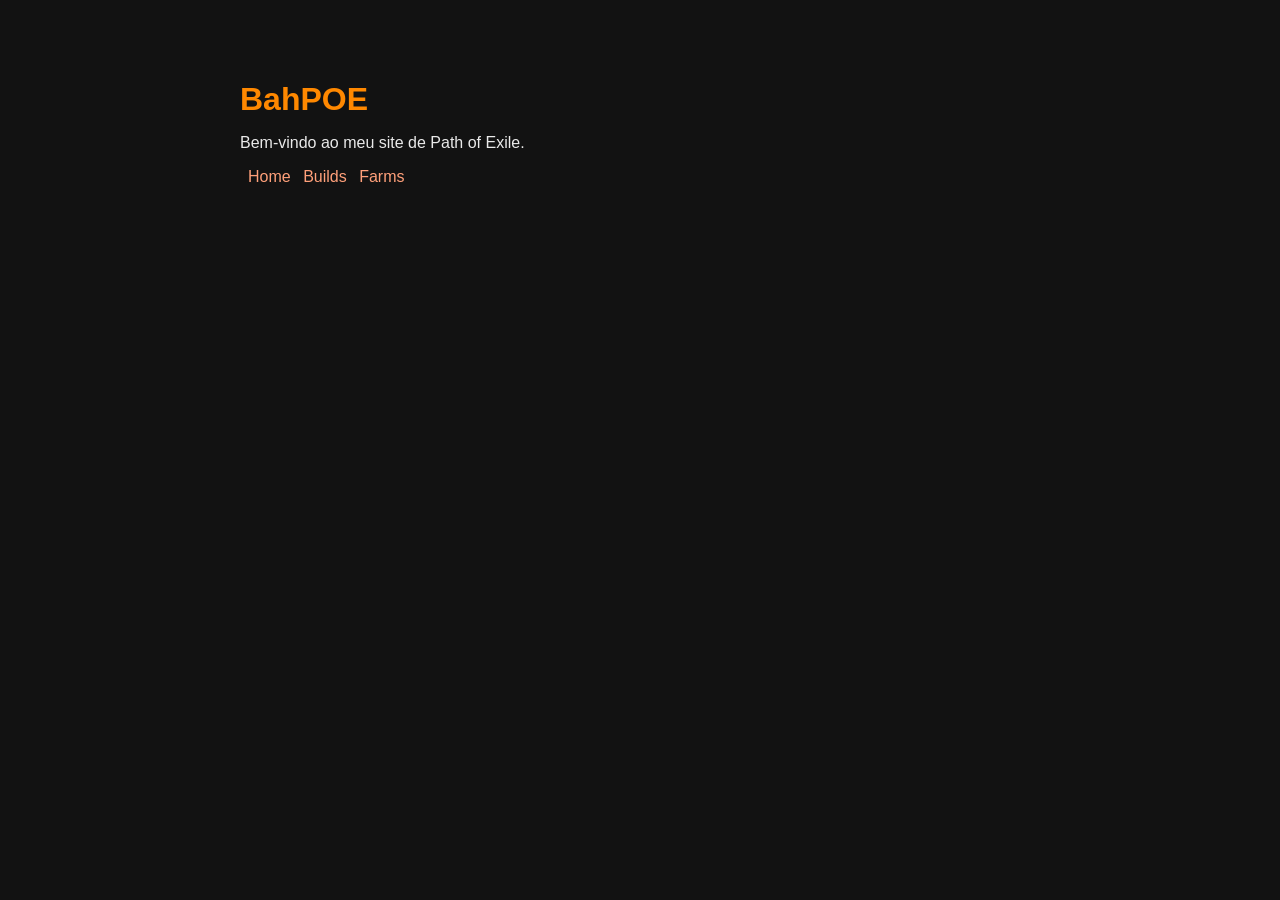
==== index.html @ 8459089d "Favicon e novos index" ====
<!DOCTYPE html>
<html lang="pt-br">
<head>
    <meta charset="UTF-8">
    <meta name="viewport" content="width=device-width, initial-scale=1.0">
    <title>BahPOE</title>

    <link rel="stylesheet" href="styles.css">
    <link rel="icon" href="favicon.ico">
</head>

<body>

<div class="container">

    <h1>BahPOE</h1>

    <p>Bem-vindo ao meu site de Path of Exile.</p>

    <nav>
        <a href="index.html">Home</a>
        <a href="builds/index.html">Builds</a>
        <a href="farms/index.html">Farms</a>
    </nav>

</div>

</body>
</html>
---- styles.css ----
body {
    background-color: #121212;
    color: #eaeaea;
    font-family: Arial, Helvetica, sans-serif;
    margin: 0;
}

/* centralizar conteudo */
.container {
    max-width: 800px;
    margin: 40px auto;
    padding: 20px;
}

/* título principal */
h1 {
    color: #ff8800;
    margin-bottom: 10px;
}

/* subtítulo */
h2 {
    color: #ffcc66;
    margin-top: 30px;
}

/* estilo da lista */
ul {
    list-style: none;
    padding: 0;
}

/* cards das builds */
.card {
    background-color: #1e1e1e;
    padding: 15px;
    margin-bottom: 12px;
    border-radius: 10px;
    transition: 0.2s;
    list-style: none;
}

/* efeito quando passamos o mouse */
.card:hover {
    background-color: #2a2a2a;
}

/* links */
a {
    color: lightsalmon;
    text-decoration: none;
    margin-left: 8px;
}

a:hover {
    text-decoration: underline;
}

.card:hover {
    background-color: #2a2a2a;
}

.title {
    font-size: 18px;
    font-weight: bold;
    margin-bottom: 8px;
}

.tags {
    margin-bottom: 10px;
}

.tag {
    display: inline-block;
    padding: 3px 8px;
    font-size: 12px;
    border-radius: 5px;
    margin-right: 5px;
    background-color: #333;
}

/* cores por tipo */
.minion {
    background-color: #5b2c6f;
}

.melee {
    background-color: #7d6608;
}

.afk {
    background-color: #2874a6;
}

.walking-simulator {
    background-color: #8b4513;
}

.elementalxchaos {
    background-color: #8d249b;
}

.ranged {
    background-color: #117a65;
}

.auto-bomber {
    background-color: #a93226;
}

.five-way {
    background-color: #bd4d98;
}

.elemental {
    background-color: #581ae9;
}

.mapper {
    background-color: #36b0e0;
}

.links a {
    margin-right: 10px;
}
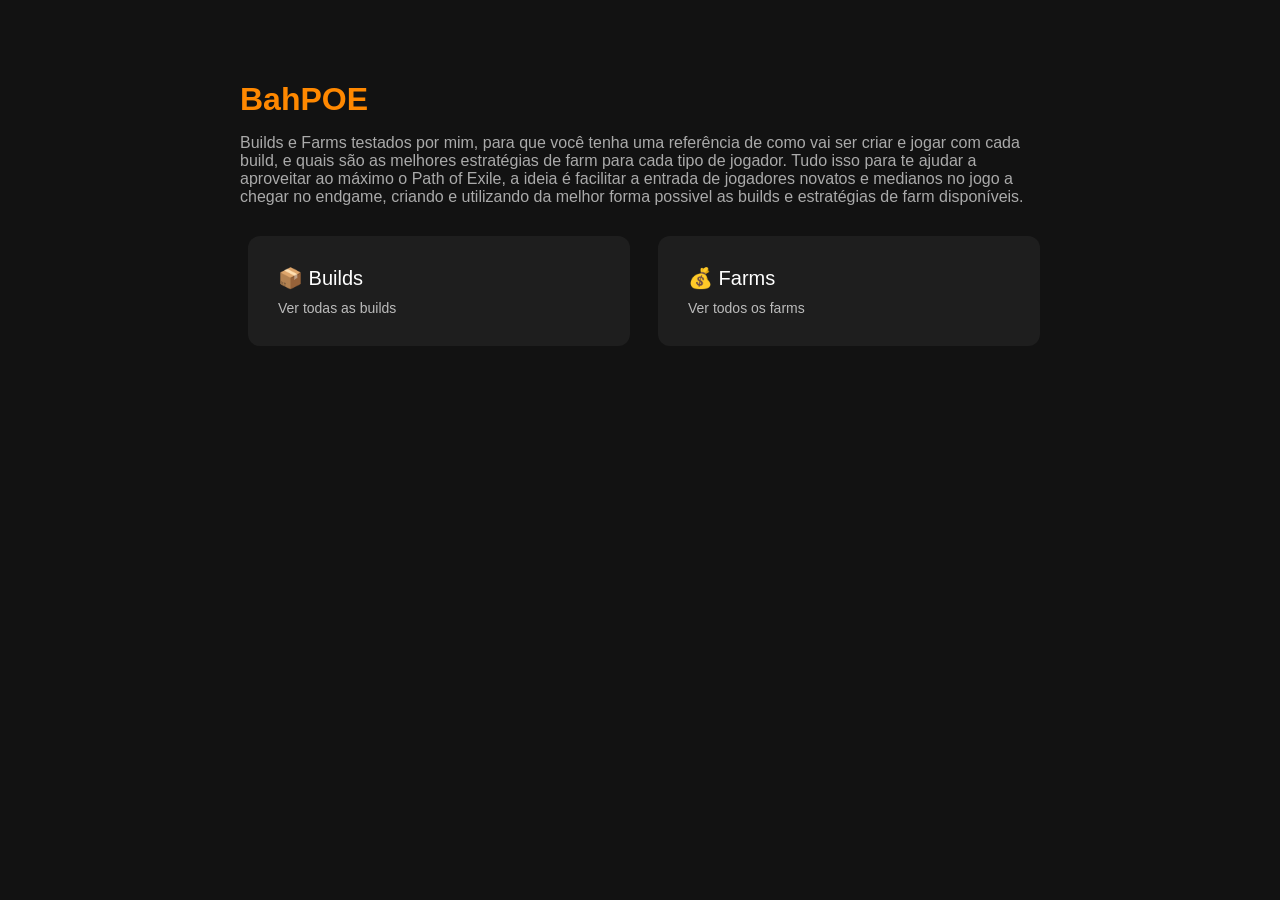
==== commit 4ad3021b: "Novo nome do link e limpeza do codigo" ====
--- a/index.html
+++ b/index.html
@@ -2,11 +2,10 @@
 <html lang="pt-br">
 <head>
     <meta charset="UTF-8">
-    <meta name="viewport" content="width=device-width, initial-scale=1.0">
     <title>BahPOE</title>
 
     <link rel="stylesheet" href="styles.css">
-    <link rel="icon" href="favicon.ico">
+    <link rel="icon" href="favicon.ico?v=2">
 </head>
 
 <body>
@@ -15,13 +14,23 @@
 
     <h1>BahPOE</h1>
 
-    <p>Bem-vindo ao meu site de Path of Exile.</p>
+    <p class="subtitle">
+        Builds e Farms testados por mim, para que você tenha uma referência de como vai ser criar e jogar com cada build, e quais são as melhores estratégias de farm para cada tipo de jogador. Tudo isso para te ajudar a aproveitar ao máximo o Path of Exile, a ideia é facilitar a entrada de jogadores novatos e medianos no jogo a chegar no endgame, criando e utilizando da melhor forma possivel as builds e estratégias de farm disponíveis.
+    </p>
 
-    <nav>
-        <a href="index.html">Home</a>
-        <a href="builds/index.html">Builds</a>
-        <a href="farms/index.html">Farms</a>
-    </nav>
+    <div class="home-buttons">
+
+        <a href="builds/index.html" class="home-card">
+            📦 Builds
+            <span>Ver todas as builds</span>
+        </a>
+
+        <a href="farms/index.html" class="home-card">
+            💰 Farms
+            <span>Ver todos os farms</span>
+        </a>
+
+    </div>
 
 </div>
 
--- a/styles.css
+++ b/styles.css
@@ -122,4 +122,39 @@
 
 .links a {
     margin-right: 10px;
+}
+
+.subtitle {
+    color: #aaa;
+    margin-bottom: 20px;
+}
+
+.home-buttons {
+    display: flex;
+    gap: 20px;
+    margin-top: 30px;
+}
+
+.home-card {
+    flex: 1;
+    background-color: #1e1e1e;
+    padding: 30px;
+    border-radius: 12px;
+    text-decoration: none;
+    color: white;
+    font-size: 20px;
+    transition: 0.2s;
+    display: block;
+}
+
+.home-card span {
+    display: block;
+    font-size: 14px;
+    margin-top: 10px;
+    color: #bbb;
+}
+
+.home-card:hover {
+    background-color: #2a2a2a;
+    transform: scale(1.03);
 }
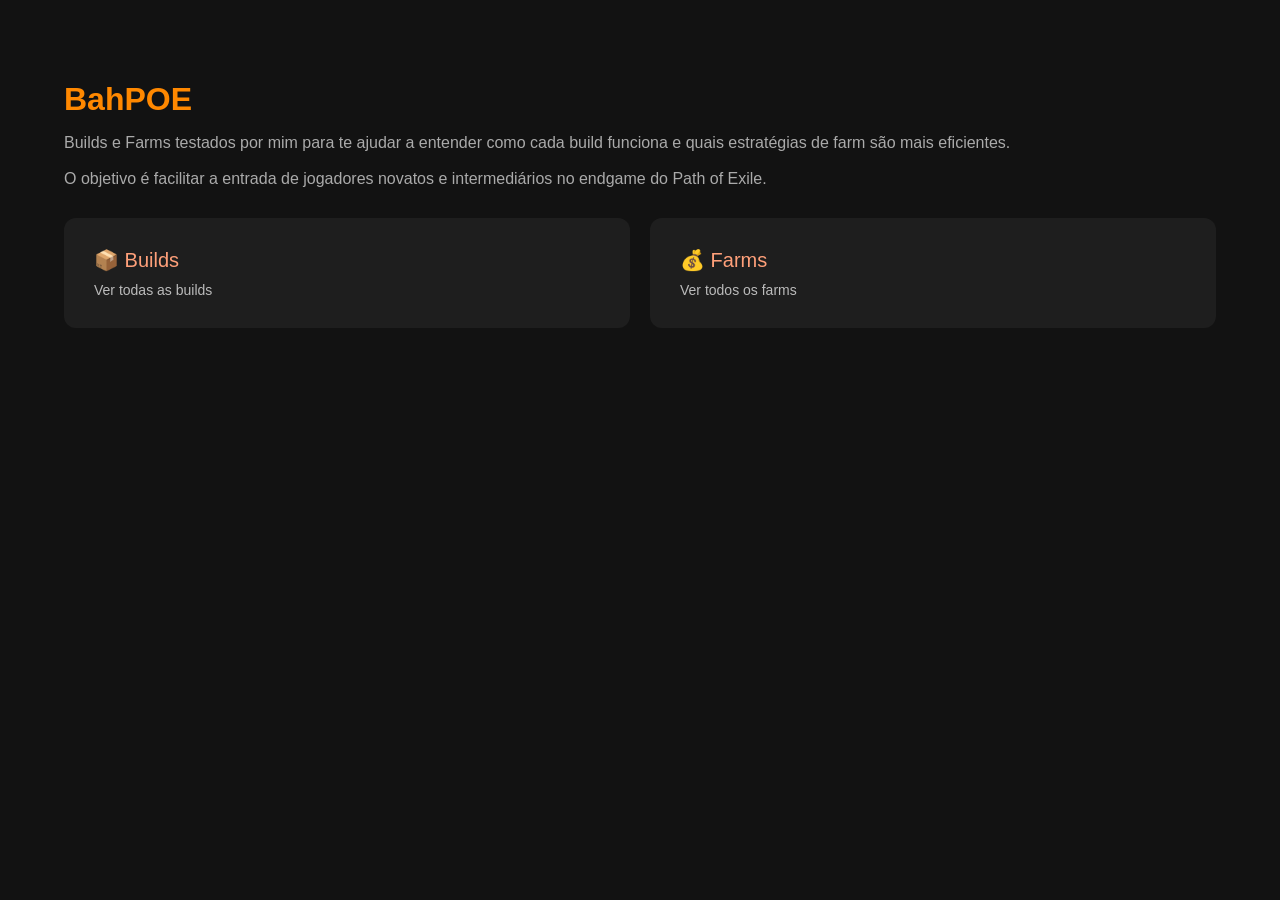
==== commit f9ccb5cc: "Reorganização Geral do código e refinamento da pag Farm" ====
--- a/index.html
+++ b/index.html
@@ -1,22 +1,26 @@
 <!DOCTYPE html>
 <html lang="pt-br">
+
 <head>
     <meta charset="UTF-8">
     <title>BahPOE</title>
-
     <link rel="stylesheet" href="styles.css">
     <link rel="icon" href="favicon.ico?v=2">
 </head>
 
 <body>
 
-<div class="container">
+<!-- HOME: Hub principal do site -->
+    
+<main class="container">
 
     <h1>BahPOE</h1>
 
     <p class="subtitle">
-        Builds e Farms testados por mim, para que você tenha uma referência de como vai ser criar e jogar com cada build, e quais são as melhores estratégias de farm para cada tipo de jogador. Tudo isso para te ajudar a aproveitar ao máximo o Path of Exile, a ideia é facilitar a entrada de jogadores novatos e medianos no jogo a chegar no endgame, criando e utilizando da melhor forma possivel as builds e estratégias de farm disponíveis.
-    </p>
+    Builds e Farms testados por mim para te ajudar a entender como cada build funciona e quais estratégias de farm são mais eficientes.
+    <br><br>
+    O objetivo é facilitar a entrada de jogadores novatos e intermediários no endgame do Path of Exile.
+</p>
 
     <div class="home-buttons">
 
--- a/styles.css
+++ b/styles.css
@@ -1,3 +1,7 @@
+/* =========================
+        RESET / BASE
+========================= */
+
 body {
     background-color: #121212;
     color: #eaeaea;
@@ -5,66 +9,139 @@
     margin: 0;
 }
 
-/* centralizar conteudo */
+a {
+    color: lightsalmon;
+    text-decoration: none;
+}
+
+a:hover {
+    text-decoration: underline;
+}
+
+/* =========================
+         LAYOUT
+========================= */
+
 .container {
-    max-width: 800px;
+    width: 90%;
+    max-width: 1400px;
     margin: 40px auto;
     padding: 20px;
 }
 
-/* título principal */
+header {
+    display: flex;
+    justify-content: space-between;
+    align-items: center;
+    background-color: #1a1a1a;
+    padding: 15px 20px;
+    margin-bottom: 30px;
+}
+
+/* =========================
+        TIPOGRAFIA
+========================= */
+
 h1 {
     color: #ff8800;
     margin-bottom: 10px;
 }
 
-/* subtítulo */
 h2 {
     color: #ffcc66;
     margin-top: 30px;
 }
 
-/* estilo da lista */
+.subtitle {
+    color: #aaa;
+    margin-bottom: 20px;
+}
+
+.title {
+    font-size: 18px;
+    font-weight: bold;
+    margin-bottom: 8px;
+}
+
+/* =========================
+         LISTAS
+========================= */
+
 ul {
     list-style: none;
     padding: 0;
 }
 
-/* cards das builds */
+/* =========================
+        CARDS (GERAL)
+========================= */
+
 .card {
     background-color: #1e1e1e;
     padding: 15px;
     margin-bottom: 12px;
     border-radius: 10px;
     transition: 0.2s;
-    list-style: none;
-}
-
-/* efeito quando passamos o mouse */
+}
+
 .card:hover {
     background-color: #2a2a2a;
 }
 
-/* links */
-a {
-    color: lightsalmon;
-    text-decoration: none;
-    margin-left: 8px;
-}
-
-a:hover {
-    text-decoration: underline;
-}
-
-.card:hover {
+/* =========================
+         HOME
+========================= */
+
+.home-buttons {
+    display: flex;
+    gap: 20px;
+    margin-top: 30px;
+}
+
+.home-card {
+    flex: 1;
+    background-color: #1e1e1e;
+    padding: 30px;
+    border-radius: 12px;
+    font-size: 20px;
+    display: block;
+    transition: 0.2s;
+}
+
+.home-card span {
+    display: block;
+    font-size: 14px;
+    margin-top: 10px;
+    color: #bbb;
+}
+
+.home-card:hover {
     background-color: #2a2a2a;
-}
-
-.title {
-    font-size: 18px;
+    transform: scale(1.03);
+}
+
+/* =========================
+        HEADER / NAV
+========================= */
+
+.logo a {
+    color: #ff8800;
+    font-size: 20px;
     font-weight: bold;
-    margin-bottom: 8px;
-}
+}
+
+nav a {
+    margin-left: 15px;
+    color: #ccc;
+}
+
+nav a:hover {
+    color: white;
+}
+
+/* =========================
+          TAGS
+========================= */
 
 .tags {
     margin-bottom: 10px;
@@ -79,82 +156,127 @@
     background-color: #333;
 }
 
-/* cores por tipo */
-.minion {
-    background-color: #5b2c6f;
-}
-
-.melee {
-    background-color: #7d6608;
-}
-
-.afk {
-    background-color: #2874a6;
-}
-
-.walking-simulator {
-    background-color: #8b4513;
-}
-
-.elementalxchaos {
-    background-color: #8d249b;
-}
-
-.ranged {
-    background-color: #117a65;
-}
-
-.auto-bomber {
-    background-color: #a93226;
-}
-
-.five-way {
-    background-color: #bd4d98;
-}
-
-.elemental {
-    background-color: #581ae9;
-}
-
-.mapper {
-    background-color: #36b0e0;
-}
-
-.links a {
-    margin-right: 10px;
-}
-
-.subtitle {
-    color: #aaa;
-    margin-bottom: 20px;
-}
-
-.home-buttons {
-    display: flex;
-    gap: 20px;
-    margin-top: 30px;
-}
-
-.home-card {
-    flex: 1;
-    background-color: #1e1e1e;
-    padding: 30px;
+/* cores das tags */
+.minion { background-color: #5b2c6f; }
+.melee { background-color: #7d6608; }
+.afk { background-color: #2874a6; }
+.walking-simulator { background-color: #8b4513; }
+.elemental-chaos { background-color: #8d249b; }
+.ranged { background-color: #117a65; }
+.auto-bomber { background-color: #a93226; }
+.five-way { background-color: #bd4d98; }
+.elemental { background-color: #581ae9; }
+.mapper { background-color: #36b0e0; }
+
+/* farms */
+.speed { background-color: #dad612b6; }
+.high-profit { background-color: #18a754b6; }
+
+/* requirements */
+.mobility { background-color: #08b4eed2; }
+.clear { background-color: #9b2a46; }
+.squishy { background-color: #c54435; }
+
+/* =========================
+       FARM CARD
+========================= */
+
+.farm-card {
+    display: flex;
+    justify-content: space-between;
+    align-items: flex-start;
+    gap: 30px;
+    padding: 25px;
+    background: #1a1a1a;
     border-radius: 12px;
-    text-decoration: none;
-    color: white;
-    font-size: 20px;
-    transition: 0.2s;
-    display: block;
-}
-
-.home-card span {
-    display: block;
-    font-size: 14px;
-    margin-top: 10px;
-    color: #bbb;
-}
-
-.home-card:hover {
-    background-color: #2a2a2a;
-    transform: scale(1.03);
+    min-height: 180px;
+}
+
+.card-side {
+    width: 200px;
+    display: flex;
+    flex-direction: column;
+    gap: 12px;
+    border-left: 1px solid #2a2a2a;
+    padding-left: 15px;
+}
+
+/* =========================
+        CONSUMIVEIS
+========================= */
+
+.consumable-item {
+    display: flex;
+    gap: 10px;
+    align-items: flex-start;
+}
+
+.icon-wrapper {
+    position: relative;
+    width: 32px;
+    height: 32px;
+    flex-shrink: 0;
+}
+
+.icon-wrapper img {
+    width: 100%;
+    height: 100%;
+    object-fit: contain;
+}
+
+.item-quantity {
+    position: absolute;
+    bottom: -4px;
+    right: -6px;
+    background: #000;
+    border: 1px solid #c8a96a;
+    color: #c8a96a;
+    font-weight: bold;
+    font-size: 0.7rem;
+    padding: 1px 4px;
+    border-radius: 6px;
+}
+
+.consumable-content {
+    display: flex;
+    flex-direction: column;
+}
+
+.consumable-name {
+    font-size: 0.9rem;
+    font-weight: 600;
+    display: flex;
+    gap: 6px;
+}
+
+.consumable-short {
+    font-size: 0.8rem;
+    opacity: 0.75;
+}
+
+/* =========================
+         TOOLTIP
+========================= */
+
+.info-icon {
+    cursor: pointer;
+    font-size: 0.75rem;
+    opacity: 0.6;
+}
+
+.info-icon:hover {
+    opacity: 1;
+}
+
+.tooltip-box {
+    position: absolute;
+    background: #1a1a1a;
+    border: 1px solid #444;
+    padding: 10px;
+    width: 220px;
+    font-size: 0.8rem;
+    border-radius: 6px;
+    display: none;
+    z-index: 1000;
+    pointer-events: none;
 }
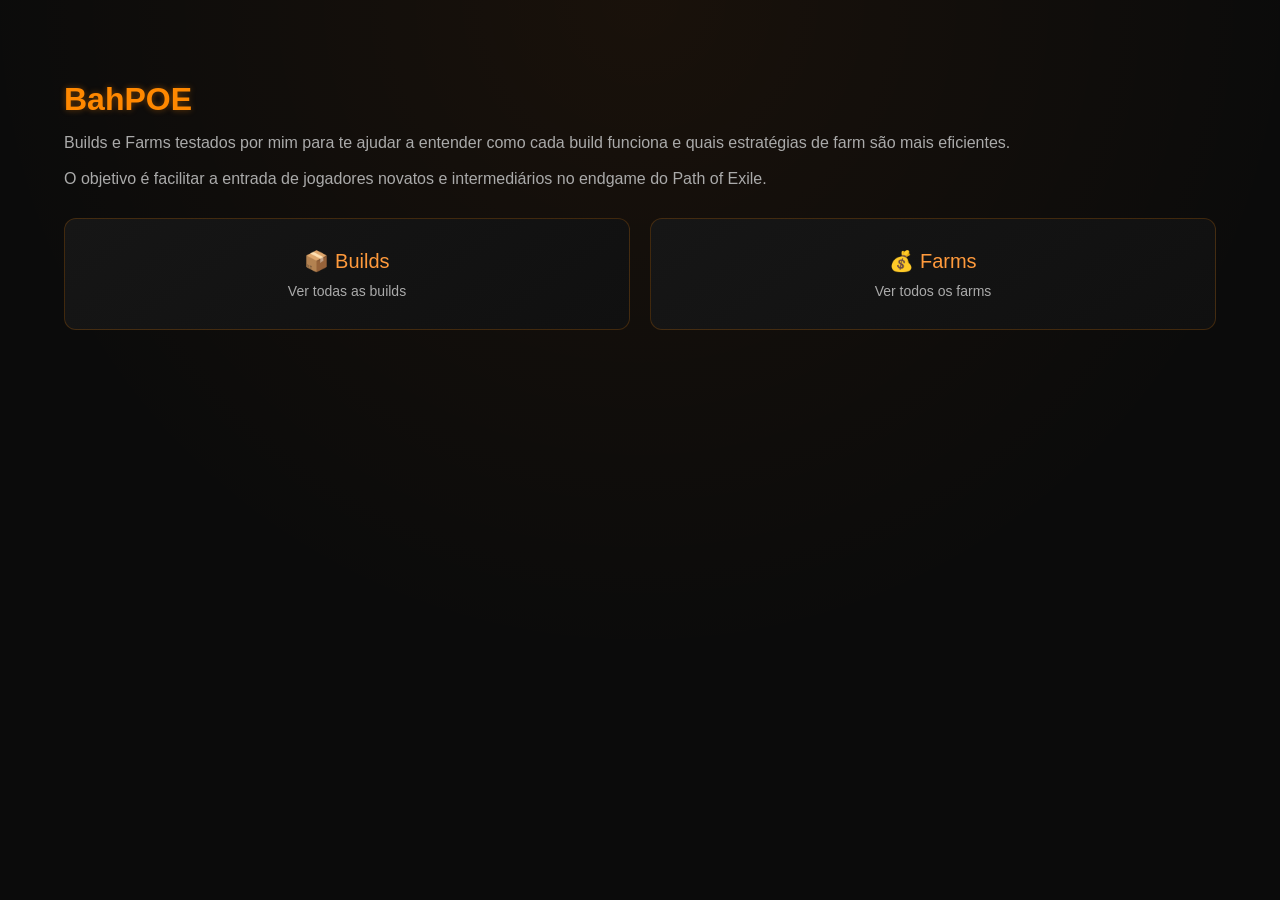
==== commit a81556f7: "Padronização de todo o código" ====
--- a/index.html
+++ b/index.html
@@ -8,10 +8,15 @@
     <link rel="icon" href="favicon.ico?v=2">
 </head>
 
-<body>
+<body class="home">
 
 <!-- HOME: Hub principal do site -->
-    
+
+ <div class="page-bg"></div>
+  <div class="page-overlay"></div>
+
+  <main class="content">
+
 <main class="container">
 
     <h1>BahPOE</h1>
@@ -38,5 +43,7 @@
 
 </div>
 
+</main>
+
 </body>
 </html>
--- a/styles.css
+++ b/styles.css
@@ -3,19 +3,29 @@
 ========================= */
 
 body {
-    background-color: #121212;
-    color: #eaeaea;
-    font-family: Arial, Helvetica, sans-serif;
-    margin: 0;
+  background:
+    radial-gradient(circle at top, rgba(255,120,0,0.06), transparent 60%),
+    url("assets/bg-texture.jpg"),
+    #0b0b0b;
+
+  background-size: cover;
+  background-attachment: fixed;
+  font-family: Arial, Helvetica, sans-serif;
+  margin: 0;
+  color: #eaeaea; /* 🔥 garante legibilidade global */
+}
+
+body::after {
+  display: none;
 }
 
 a {
-    color: lightsalmon;
-    text-decoration: none;
+  color: #ff9a3c; /* 🔥 menos estourado que lightsalmon */
+  text-decoration: none;
 }
 
 a:hover {
-    text-decoration: underline;
+  color: #ffb366;
 }
 
 /* =========================
@@ -23,19 +33,21 @@
 ========================= */
 
 .container {
-    width: 90%;
-    max-width: 1400px;
-    margin: 40px auto;
-    padding: 20px;
+  width: 90%;
+  max-width: 1200px; /* 🔥 melhor leitura */
+  margin: 40px auto;
+  padding: 20px;
 }
 
 header {
-    display: flex;
-    justify-content: space-between;
-    align-items: center;
-    background-color: #1a1a1a;
-    padding: 15px 20px;
-    margin-bottom: 30px;
+  display: flex;
+  justify-content: space-between;
+  align-items: center;
+  background-color: rgba(20,20,20,0.9);
+  backdrop-filter: blur(4px);
+  padding: 15px 20px;
+  margin-bottom: 30px;
+  border-bottom: 1px solid rgba(255,136,0,0.15);
 }
 
 /* =========================
@@ -43,24 +55,49 @@
 ========================= */
 
 h1 {
-    color: #ff8800;
-    margin-bottom: 10px;
+  color: #ff8800;
+  margin-bottom: 10px;
+  text-shadow: 0 0 6px rgba(255,136,0,0.4);
 }
 
 h2 {
-    color: #ffcc66;
-    margin-top: 30px;
+  color: #ffb84d; /* 🔥 menos amarelo agressivo */
+  margin-top: 30px;
 }
 
 .subtitle {
-    color: #aaa;
-    margin-bottom: 20px;
+  color: #aaa;
+  margin-bottom: 20px;
 }
 
 .title {
-    font-size: 18px;
-    font-weight: bold;
-    margin-bottom: 8px;
+  font-size: 1.4rem;
+  color: #ff8800;
+  font-weight: bold;
+  text-shadow: 0 0 6px rgba(255,136,0,0.4);
+}
+
+.meta {
+  font-size: 0.9rem;
+  color: #cfcfcf; /* 🔥 mais visível */
+}
+
+.description {
+  font-size: 0.85rem;
+  color: #9a9a9a; /* 🔥 não some mais */
+}
+
+.profit {
+  color: #00e68a;
+  font-weight: bold;
+}
+
+.difficulty-high {
+  color: #ff5555;
+}
+
+.investment {
+  color: #ffb84d;
 }
 
 /* =========================
@@ -68,8 +105,8 @@
 ========================= */
 
 ul {
-    list-style: none;
-    padding: 0;
+  list-style: none;
+  padding: 0;
 }
 
 /* =========================
@@ -77,15 +114,18 @@
 ========================= */
 
 .card {
-    background-color: #1e1e1e;
-    padding: 15px;
-    margin-bottom: 12px;
-    border-radius: 10px;
-    transition: 0.2s;
+  background: linear-gradient(145deg, #161616, #0f0f0f);
+  border: 1px solid rgba(255,255,255,0.05);
+  border-radius: 10px;
+  margin-bottom: 20px;
+
+  box-shadow:
+    inset 0 0 12px rgba(0,0,0,0.8);
 }
 
 .card:hover {
-    background-color: #2a2a2a;
+  border-color: rgba(255,136,0,0.6);
+  box-shadow: 0 0 12px rgba(255,136,0,0.25);
 }
 
 /* =========================
@@ -93,31 +133,39 @@
 ========================= */
 
 .home-buttons {
-    display: flex;
-    gap: 20px;
-    margin-top: 30px;
+  display: flex;
+  gap: 20px;
+  margin-top: 30px;
+  margin-bottom: 40px;
 }
 
 .home-card {
-    flex: 1;
-    background-color: #1e1e1e;
-    padding: 30px;
-    border-radius: 12px;
-    font-size: 20px;
-    display: block;
-    transition: 0.2s;
+  flex: 1;
+  background: linear-gradient(145deg, #161616, #101010);
+  padding: 30px;
+  border-radius: 12px;
+  font-size: 20px;
+  display: block;
+  transition: 0.2s;
+  border: 1px solid rgba(255,136,0,0.2);
+  text-align: center;
 }
 
 .home-card span {
-    display: block;
-    font-size: 14px;
-    margin-top: 10px;
-    color: #bbb;
+  display: block;
+  font-size: 14px;
+  margin-top: 10px;
+  color: #aaa;
 }
 
 .home-card:hover {
-    background-color: #2a2a2a;
-    transform: scale(1.03);
+  transform: translateY(-3px);
+  border-color: #ff8800;
+  box-shadow: 0 0 10px rgba(255,136,0,0.25);
+}
+
+.home-card.active {
+  border: 1px solid #ff8800;
 }
 
 /* =========================
@@ -125,80 +173,92 @@
 ========================= */
 
 .logo a {
-    color: #ff8800;
-    font-size: 20px;
-    font-weight: bold;
+  color: #ff8800;
+  font-size: 20px;
+  font-weight: bold;
 }
 
 nav a {
-    margin-left: 15px;
-    color: #ccc;
+  margin-left: 15px;
+  color: #bbb;
 }
 
 nav a:hover {
-    color: white;
+  color: #fff;
 }
 
 /* =========================
           TAGS
 ========================= */
 
+/* =========================
+          TAGS
+========================= */
+
 .tags {
-    margin-bottom: 10px;
+  margin-bottom: 10px;
 }
 
 .tag {
-    display: inline-block;
-    padding: 3px 8px;
-    font-size: 12px;
-    border-radius: 5px;
-    margin-right: 5px;
-    background-color: #333;
-}
-
-/* cores das tags */
-.minion { background-color: #5b2c6f; }
-.melee { background-color: #7d6608; }
-.afk { background-color: #2874a6; }
-.walking-simulator { background-color: #8b4513; }
-.elemental-chaos { background-color: #8d249b; }
-.ranged { background-color: #117a65; }
-.auto-bomber { background-color: #a93226; }
-.five-way { background-color: #bd4d98; }
-.elemental { background-color: #581ae9; }
-.mapper { background-color: #36b0e0; }
-
-/* farms */
-.speed { background-color: #dad612b6; }
-.high-profit { background-color: #18a754b6; }
-
-/* requirements */
-.mobility { background-color: #08b4eed2; }
-.clear { background-color: #9b2a46; }
-.squishy { background-color: #c54435; }
+  display: inline-block;
+  padding: 4px 8px;
+  font-size: 12px;
+  border-radius: 5px;
+  margin-right: 5px;
+  color: #fff;
+  font-weight: 500;
+  border: 1px solid rgba(255,255,255,0.1);
+}
+
+/* BUILDS */
+
+.minion { background: #6a2c91; }
+.melee { background: #a67c00; }
+.afk { background: #1f6fa5; }
+.walking-simulator { background: #8b4513; }
+.elemental-chaos { background: #9b2fae; }
+.ranged { background: #0f766e; }
+.auto-bomber { background: #b03a2e; }
+.five-way { background: #c04c9c; }
+.elemental { background: #5a3ee6; }
+.mapper { background: #2fa4d6; }
+
+/* FARMS */
+
+.speed { background: #d4c800; color: #000; }
+.high-profit { background: #16a34a; }
+
+/* REQUIREMENTS */
+
+.mobility { background: #0ea5e9; }
+.clear { background: #9b2a46; }
+.squishy { background: #c54435; }
 
 /* =========================
        FARM CARD
 ========================= */
 
 .farm-card {
-    display: flex;
-    justify-content: space-between;
-    align-items: flex-start;
-    gap: 30px;
-    padding: 25px;
-    background: #1a1a1a;
-    border-radius: 12px;
-    min-height: 180px;
+  display: flex;
+  gap: 20px;
+  padding: 20px;
+  background: linear-gradient(145deg, #141414, #0f0f0f); /* 🔥 CORRIGIDO */
+  border-radius: 12px;
+  margin-top: 30px;
+  border: 1px solid rgba(255,255,255,0.05);
 }
 
 .card-side {
-    width: 200px;
-    display: flex;
-    flex-direction: column;
-    gap: 12px;
-    border-left: 1px solid #2a2a2a;
-    padding-left: 15px;
+  width: 220px;
+  display: flex;
+  flex-direction: column;
+  gap: 12px;
+
+  border-left: 1px solid rgba(255,136,0,0.2);
+  padding-left: 15px;
+
+  background: rgba(10,10,10,0.7);
+  backdrop-filter: blur(4px);
 }
 
 /* =========================
@@ -206,52 +266,65 @@
 ========================= */
 
 .consumable-item {
-    display: flex;
-    gap: 10px;
-    align-items: flex-start;
+  display: flex;
+  gap: 10px;
+
+  background: rgba(20,20,20,0.9);
+  border: 1px solid rgba(255,255,255,0.05);
+  padding: 8px;
+  border-radius: 6px;
 }
 
 .icon-wrapper {
-    position: relative;
-    width: 32px;
-    height: 32px;
-    flex-shrink: 0;
+  width: 42px;
+  height: 42px;
+  min-width: 42px;
+  min-height: 42px;
+
+  position: relative;
+
+  display: flex;
+  align-items: center;
+  justify-content: center;
+
+  border: 1px solid #333;
+  box-shadow: 0 0 6px rgba(255,136,0,0.2);
+  background: #0f0f0f;
 }
 
 .icon-wrapper img {
-    width: 100%;
-    height: 100%;
-    object-fit: contain;
+  width: 80%;
+  height: 80%;
+  object-fit: contain;
 }
 
 .item-quantity {
-    position: absolute;
-    bottom: -4px;
-    right: -6px;
-    background: #000;
-    border: 1px solid #c8a96a;
-    color: #c8a96a;
-    font-weight: bold;
-    font-size: 0.7rem;
-    padding: 1px 4px;
-    border-radius: 6px;
+  position: absolute;
+  bottom: -4px;
+  right: -6px;
+  background: #000;
+  border: 1px solid #c8a96a;
+  color: #c8a96a;
+  font-weight: bold;
+  font-size: 0.7rem;
+  padding: 1px 4px;
+  border-radius: 6px;
 }
 
 .consumable-content {
-    display: flex;
-    flex-direction: column;
+  display: flex;
+  flex-direction: column;
 }
 
 .consumable-name {
-    font-size: 0.9rem;
-    font-weight: 600;
-    display: flex;
-    gap: 6px;
+  font-size: 0.9rem;
+  font-weight: 600;
+  color: #f5f5f5; /* 🔥 corrigido */
 }
 
 .consumable-short {
-    font-size: 0.8rem;
-    opacity: 0.75;
+  font-size: 0.8rem;
+  color: #bbb; /* 🔥 corrigido */
 }
 
 /* =========================
@@ -259,24 +332,35 @@
 ========================= */
 
 .info-icon {
-    cursor: pointer;
-    font-size: 0.75rem;
-    opacity: 0.6;
+  cursor: pointer;
+  font-size: 0.75rem;
+  opacity: 0.6;
 }
 
 .info-icon:hover {
-    opacity: 1;
+  opacity: 1;
 }
 
 .tooltip-box {
-    position: absolute;
-    background: #1a1a1a;
-    border: 1px solid #444;
-    padding: 10px;
-    width: 220px;
-    font-size: 0.8rem;
-    border-radius: 6px;
-    display: none;
-    z-index: 1000;
-    pointer-events: none;
+  background: #0c0c0c;
+  border: 1px solid #ff8800;
+  box-shadow: 0 0 10px rgba(255,136,0,0.3);
+  color: #ddd;
+  padding: 10px;
+}
+
+/* =========================
+        BACKGROUNDS POR PÁGINA
+========================= */
+
+body.home .page-bg {
+  background-image: url("assets/bg-home.jpg");
+}
+
+body.mid-game .page-bg {
+  background-image: url("assets/bg-midgame.jpg");
+}
+
+body.boss .page-bg {
+  background-image: url("assets/bg-boss.jpg");
 }
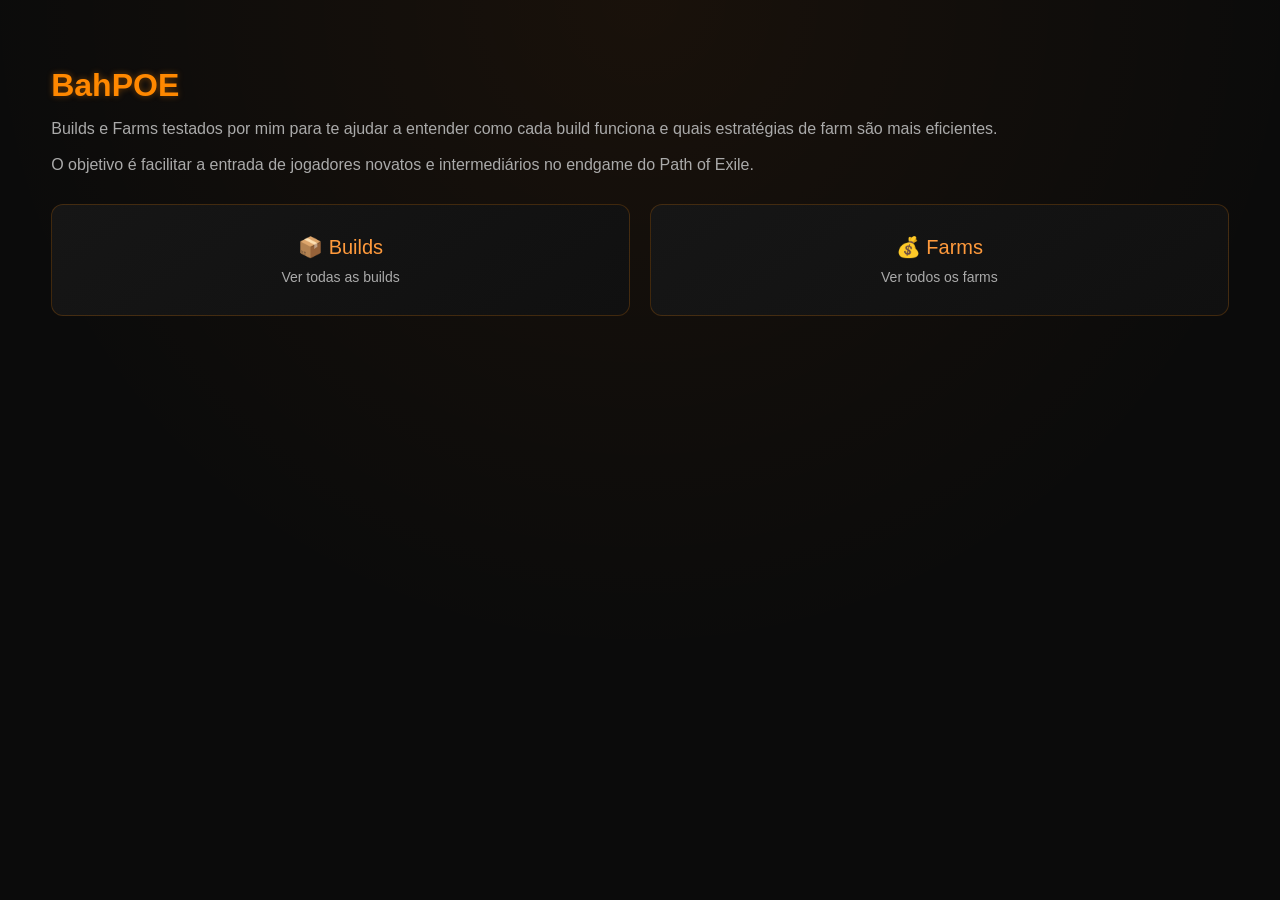
==== commit d39a8e27: "Ajustes para Mobile e telas menores" ====
--- a/index.html
+++ b/index.html
@@ -6,6 +6,7 @@
     <title>BahPOE</title>
     <link rel="stylesheet" href="styles.css">
     <link rel="icon" href="favicon.ico?v=2">
+    <meta name="viewport" content="width=device-width, initial-scale=1.0">
 </head>
 
 <body class="home">
--- a/styles.css
+++ b/styles.css
@@ -33,10 +33,10 @@
 ========================= */
 
 .container {
-  width: 90%;
-  max-width: 1200px; /* 🔥 melhor leitura */
-  margin: 40px auto;
-  padding: 20px;
+  width: 92%;
+  max-width: 1200px;
+  margin: 30px auto;
+  padding: 16px;
 }
 
 header {
@@ -50,6 +50,14 @@
   border-bottom: 1px solid rgba(255,136,0,0.15);
 }
 
+@media (max-width: 600px) {
+  header {
+    flex-direction: column;
+    gap: 10px;
+    text-align: center;
+  }
+}
+
 /* =========================
         TIPOGRAFIA
 ========================= */
@@ -100,6 +108,20 @@
   color: #ffb84d;
 }
 
+@media (max-width: 768px) {
+  h1 {
+    font-size: 1.5rem;
+  }
+
+  h2 {
+    font-size: 1.2rem;
+  }
+
+  .title {
+    font-size: 1.2rem;
+  }
+}
+
 /* =========================
          LISTAS
 ========================= */
@@ -137,6 +159,12 @@
   gap: 20px;
   margin-top: 30px;
   margin-bottom: 40px;
+}
+
+@media (max-width: 768px) {
+  .home-buttons {
+    flex-direction: column;
+  }
 }
 
 .home-card {
@@ -242,7 +270,7 @@
   display: flex;
   gap: 20px;
   padding: 20px;
-  background: linear-gradient(145deg, #141414, #0f0f0f); /* 🔥 CORRIGIDO */
+  background: linear-gradient(145deg, #141414, #0f0f0f);
   border-radius: 12px;
   margin-top: 30px;
   border: 1px solid rgba(255,255,255,0.05);
@@ -259,6 +287,25 @@
 
   background: rgba(10,10,10,0.7);
   backdrop-filter: blur(4px);
+}
+
+@media (max-width: 768px) {
+
+  .farm-card {
+    flex-direction: column;
+    padding: 16px;
+  }
+
+  .card-side {
+    width: 100%;
+    
+    border-left: none;
+    border-top: 1px solid rgba(255,136,0,0.2);
+    
+    padding-left: 0;
+    padding-top: 12px;
+  }
+
 }
 
 /* =========================
@@ -273,6 +320,13 @@
   border: 1px solid rgba(255,255,255,0.05);
   padding: 8px;
   border-radius: 6px;
+}
+
+@media (max-width: 768px) {
+  .consumable-item {
+    flex-direction: row;
+    align-items: center;
+  }
 }
 
 .icon-wrapper {
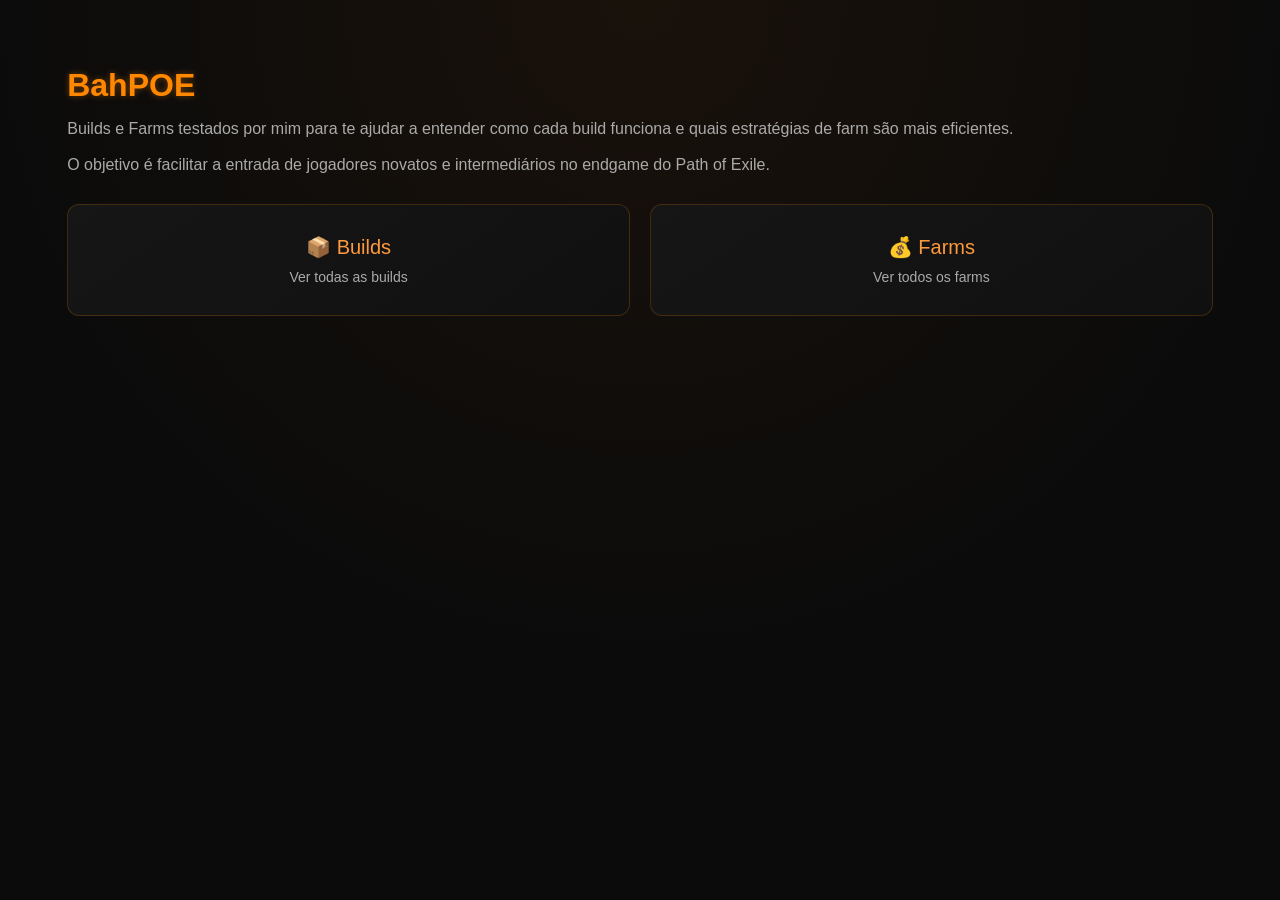
==== commit ea70e6b3: "Revisão Geral do Projeto e pequenos ajustes em coisas que poderia dar dor de cabeça no futuro." ====
--- a/index.html
+++ b/index.html
@@ -18,7 +18,7 @@
 
   <main class="content">
 
-<main class="container">
+<div class="container">
 
     <h1>BahPOE</h1>
 
--- a/styles.css
+++ b/styles.css
@@ -1,6 +1,10 @@
 /* =========================
         RESET / BASE
 ========================= */
+
+* { 
+  box-sizing: border-box; 
+}
 
 body {
   background:
@@ -12,7 +16,7 @@
   background-attachment: fixed;
   font-family: Arial, Helvetica, sans-serif;
   margin: 0;
-  color: #eaeaea; /* 🔥 garante legibilidade global */
+  color: #eaeaea; /* melhor leitura */
 }
 
 body::after {
@@ -20,7 +24,7 @@
 }
 
 a {
-  color: #ff9a3c; /* 🔥 menos estourado que lightsalmon */
+  color: #ff9a3c;
   text-decoration: none;
 }
 
@@ -219,10 +223,6 @@
           TAGS
 ========================= */
 
-/* =========================
-          TAGS
-========================= */
-
 .tags {
   margin-bottom: 10px;
 }
@@ -266,10 +266,15 @@
        FARM CARD
 ========================= */
 
+.card-main {
+  flex: 1;
+}
+
 .farm-card {
   display: flex;
   gap: 20px;
   padding: 20px;
+  align-items: stretch;
   background: linear-gradient(145deg, #141414, #0f0f0f);
   border-radius: 12px;
   margin-top: 30px;
@@ -281,6 +286,7 @@
   display: flex;
   flex-direction: column;
   gap: 12px;
+  flex: 0 0 220px;
 
   border-left: 1px solid rgba(255,136,0,0.2);
   padding-left: 15px;
